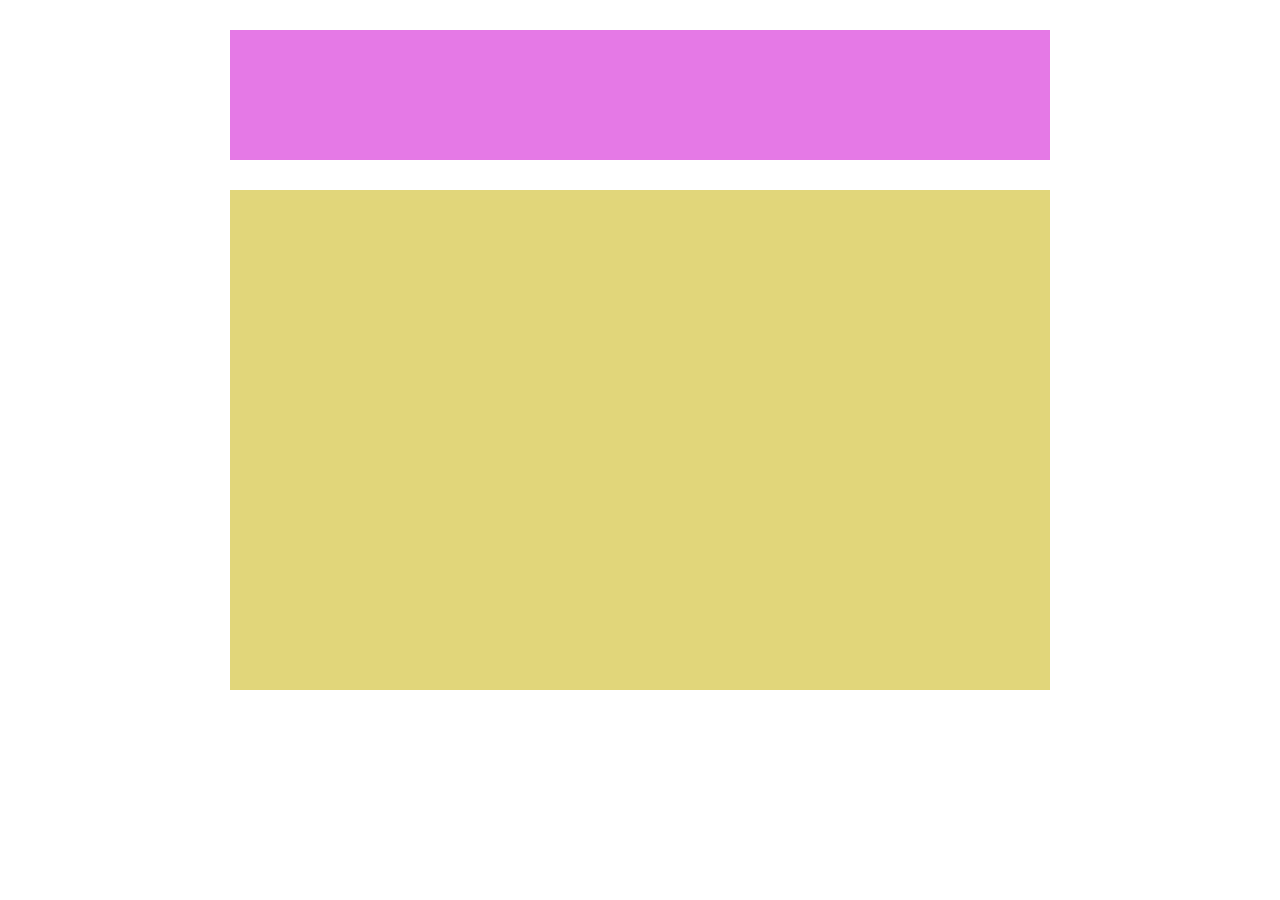
==== index.html @ b75f678f "creazione-contenitori" ====
<!DOCTYPE html>
<html lang="en">
<head>
  <meta charset="UTF-8">
  <meta http-equiv="X-UA-Compatible" content="IE=edge">
  <meta name="viewport" content="width=device-width, initial-scale=1.0">
  <title>Tema Wordpress</title>
  <link rel="stylesheet" href="css/style.css">
</head>
<body>
  <div class="container">
    <header class="heading"></header>
    <nav class="navigation"></nav>
    <main></main>
    <footer></footer>
  </div>
</body>
</html>
---- css/style.css ----
*{
  padding: 0;
  margin: 0;
  box-sizing: border-box;
}

body {
  font-size: 100%;
}

.container {
  width: 80%;
  margin: auto;
}

.heading {
  width: 80%;
  height: 130px;
  margin: 30px auto 0;
  background: #E579E6;
}

.navigation {
  width: 80%;
  height: 500px;
  margin: 30px auto 0;
  background:#E1D67A;
}
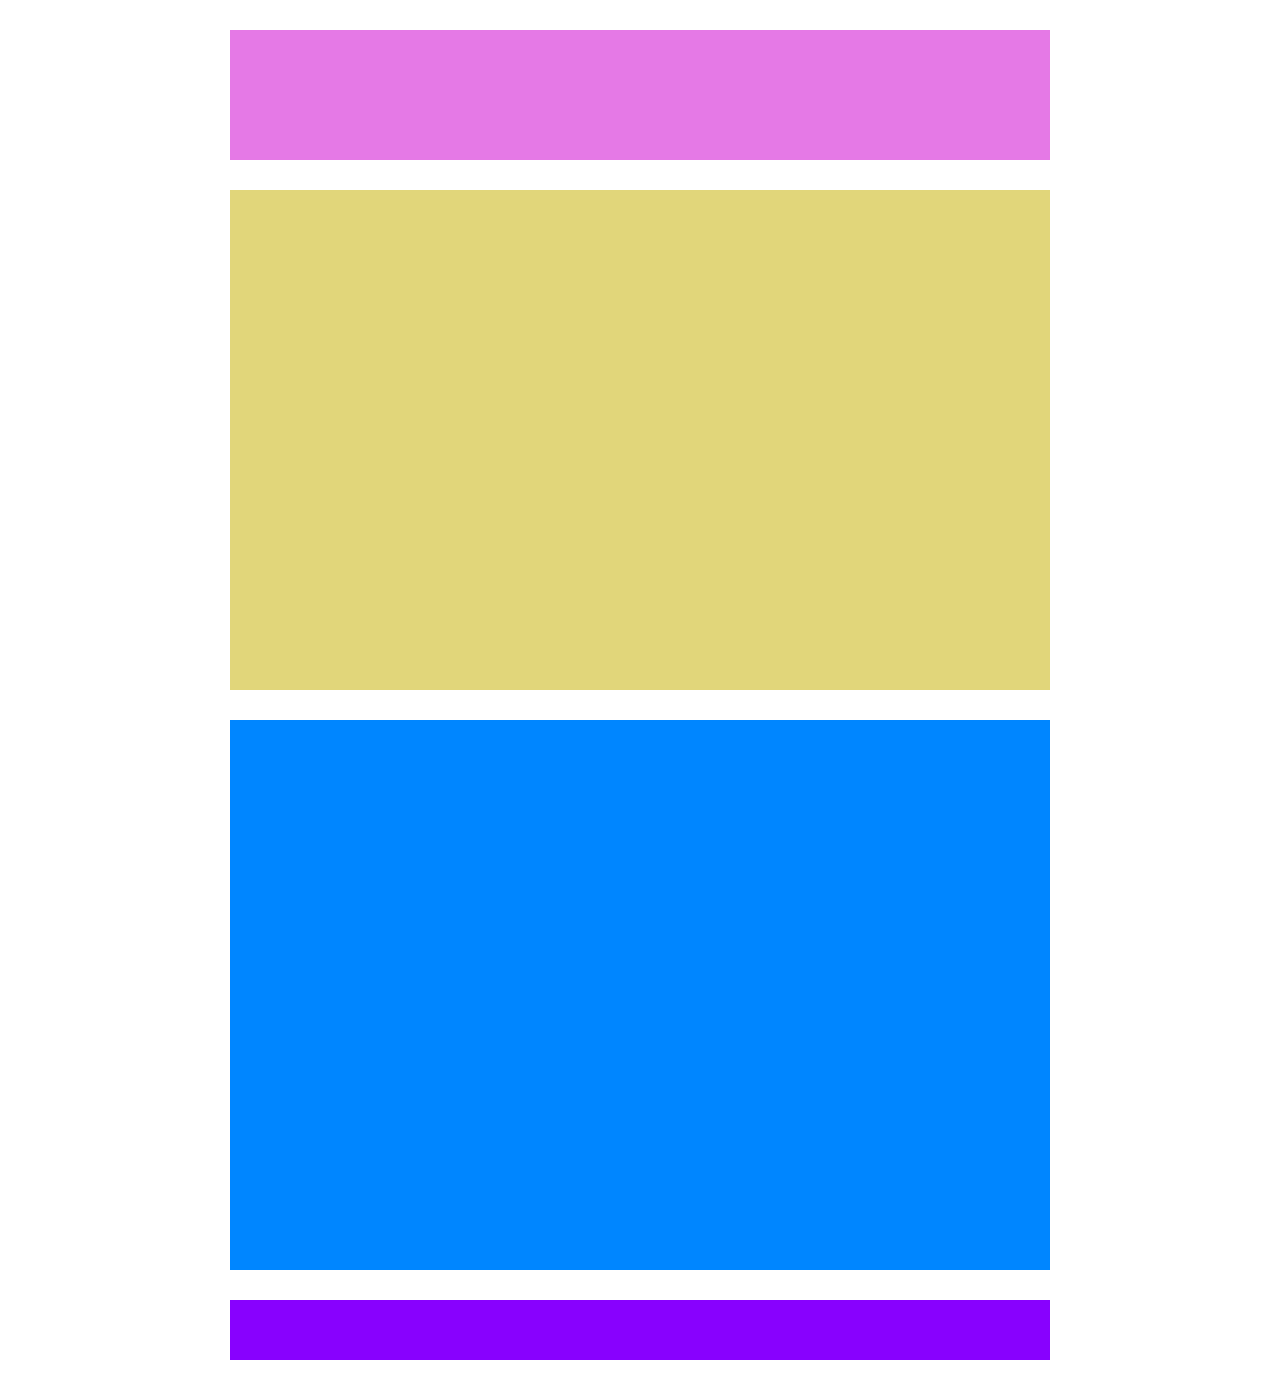
==== commit 2cf4a618: "creazione-main-e-footer" ====
--- a/index.html
+++ b/index.html
@@ -11,8 +11,13 @@
   <div class="container">
     <header class="heading"></header>
     <nav class="navigation"></nav>
-    <main></main>
-    <footer></footer>
+    <main class="clearfix">
+      <div class="main-row"></div>
+      <div class="left-column"></div>
+      <div class="centre-column"></div>
+      <div class="right-column"></div>
+    </main>
+    <footer class="footer"></footer>
   </div>
 </body>
 </html>--- a/css/style.css
+++ b/css/style.css
@@ -3,7 +3,7 @@
   margin: 0;
   box-sizing: border-box;
 }
-
+/* header and navigation */
 body {
   font-size: 100%;
 }
@@ -25,4 +25,27 @@
   height: 500px;
   margin: 30px auto 0;
   background:#E1D67A;
+}
+/* end header and navigation */
+
+main {
+  width: 80%;
+  height: 550px;
+  margin: 30px auto 0;
+  background: #0086FF;
+}
+
+.clearfix::after {
+  content: '';
+  display: table;
+  clear: both;
+}
+
+
+
+.footer {
+  width: 80%;
+  height: 60px;
+  margin: 30px auto 30px;
+  background: #8801FE;
 }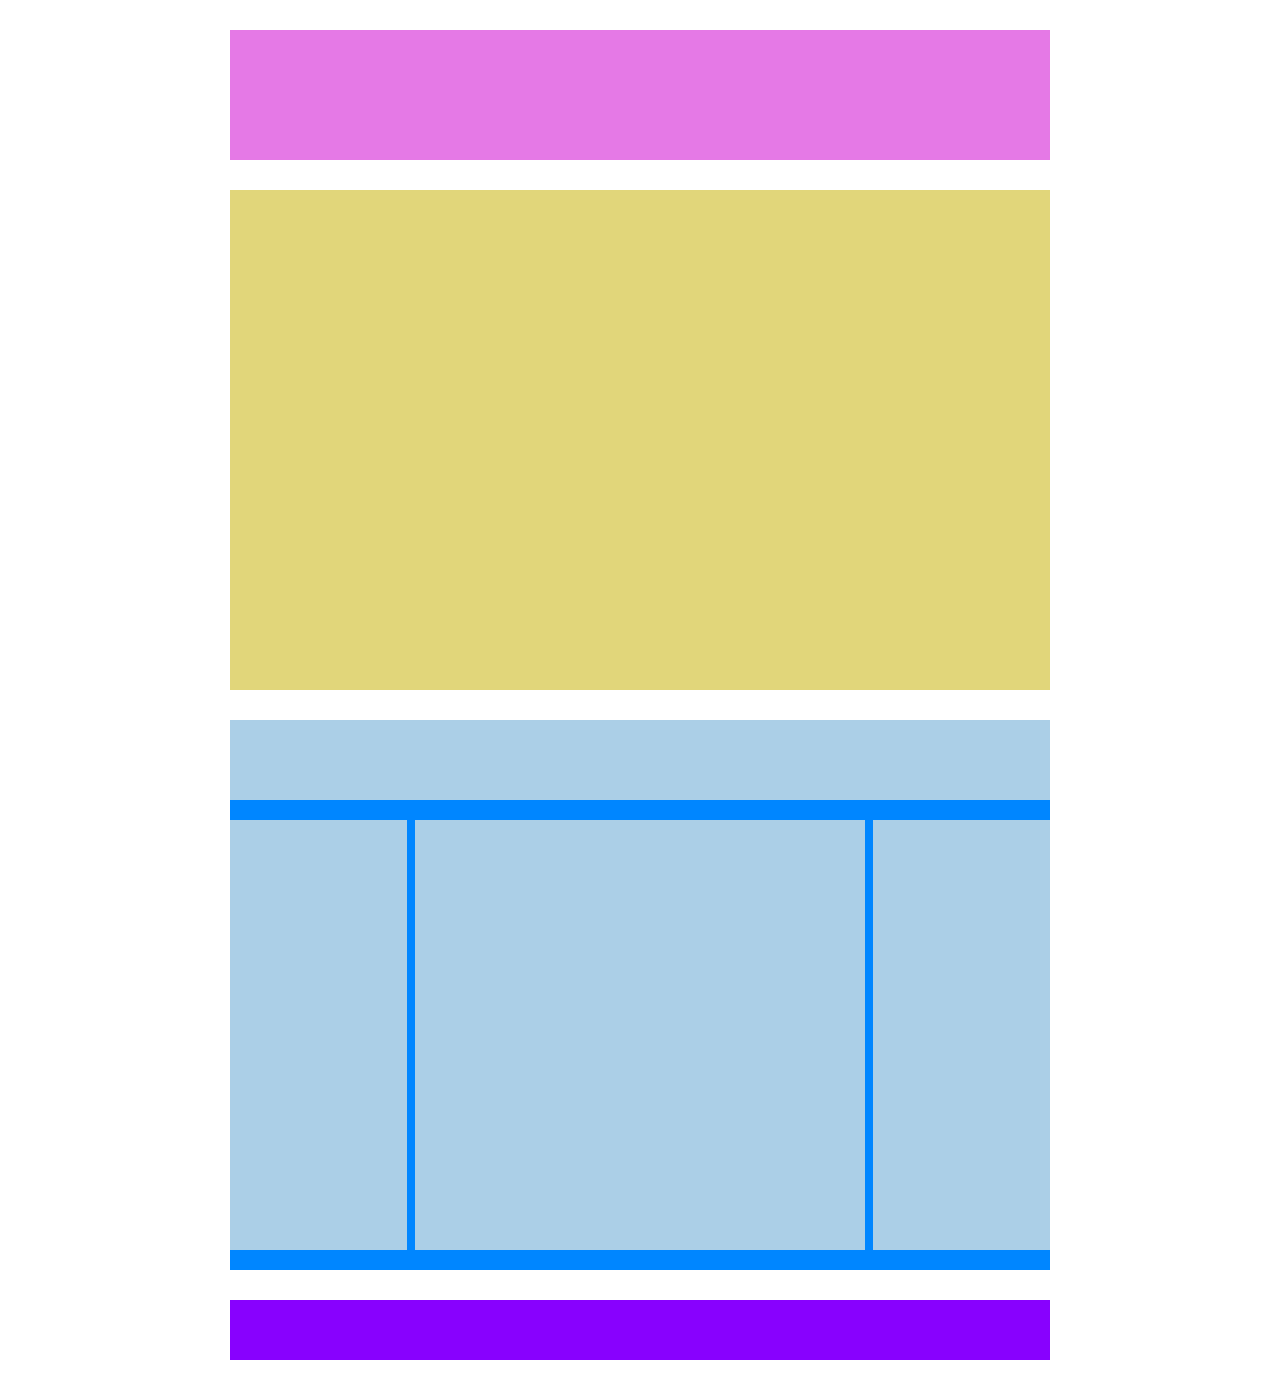
==== commit 9fc61d93: "commenti" ====
--- a/index.html
+++ b/index.html
@@ -9,14 +9,24 @@
 </head>
 <body>
   <div class="container">
+    <!-- heading -->
     <header class="heading"></header>
+    <!-- navigation -->
     <nav class="navigation"></nav>
+    <!-- main -->
     <main class="clearfix">
+      <!-- main row -->
       <div class="main-row"></div>
+      <!-- left-column -->
       <div class="left-column"></div>
+      <!-- centre-column -->
       <div class="centre-column"></div>
+      <!-- right-column -->
       <div class="right-column"></div>
     </main>
+    <!-- /main -->
+
+    <!-- footer -->
     <footer class="footer"></footer>
   </div>
 </body>
--- a/css/style.css
+++ b/css/style.css
@@ -28,6 +28,7 @@
 }
 /* end header and navigation */
 
+/* layoout main */
 main {
   width: 80%;
   height: 550px;
@@ -41,11 +42,44 @@
   clear: both;
 }
 
+.main-row {
+  width: 100%;
+  height: 80px;
+  background: #ABCFE7;
 
+}
 
+.left-column {
+  width: 21.5%;
+  height: 430px;
+  background: #ABCFE7;
+  margin: 20px 0 20px 0;
+  float: left;
+}
+
+.centre-column {
+  width: 55%;
+  height: 430px;
+  background: #ABCFE7;
+  margin: 20px 1%;
+  float: left;
+}
+
+.right-column {
+  width: 21.5%;
+  height: 430px;
+  background: #ABCFE7;
+  margin: 20px 0 20px 0;
+  float: left;
+}
+
+/* end layout main */
+
+/* layout footer */
 .footer {
   width: 80%;
   height: 60px;
   margin: 30px auto 30px;
   background: #8801FE;
-}+}
+/* end layout footer */